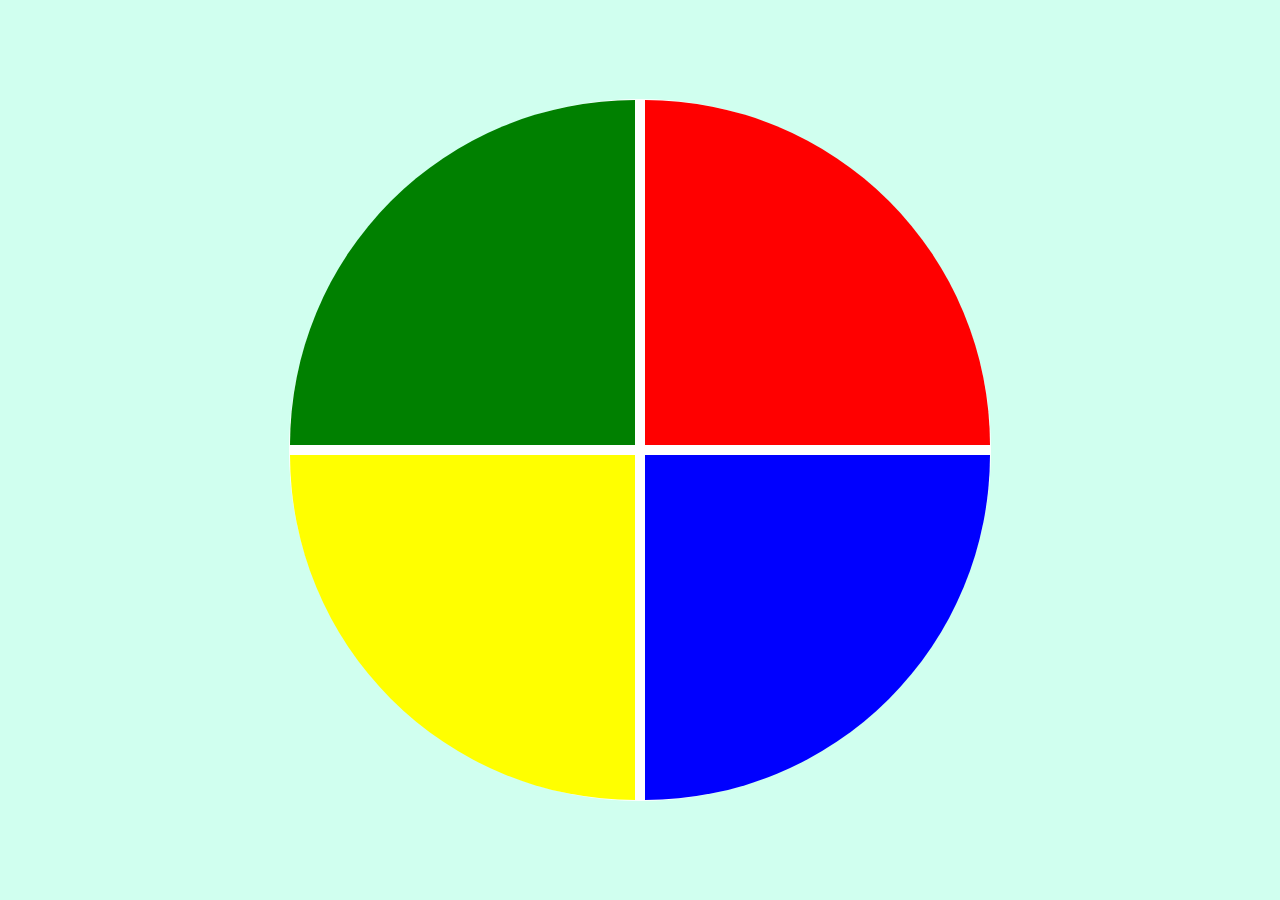
==== projeto-jogo-da-memoria-genius/index.html @ a0c6fc4b "Adicionei jogo da memoria" ====
<!DOCTYPE html>
<html lang="en">
<head>
	<meta charset="UTF-8">
	<meta http-equiv="X-UA-Compatible" content="IE=edge">
	<meta name="viewport" content="width=device-width, initial-scale=1.0">
	<link rel="stylesheet" href="style.css">
	<title>Jogo da Memória - Genius</title>
</head>
<body>
	<div class="main-game">
		<div class="genius">
			<div class="blue"></div>
			<div class="yellow"></div>
			<div class="red"></div>
			<div class="green"></div>
		</div>
	</div>
	<script type="text/javascript" src="script.js"></script>
</body>
</html>
---- projeto-jogo-da-memoria-genius/style.css ----
body {
	margin: 0;
	background-color: rgb(208,255,239);
}

.main-game {
	height: 100vh;
	width: 100vw;
	display: flex;
	justify-content: center;
	align-items: center;
}

.genius {
	display: grid;
	grid-template-areas: 'verde vermelho'
	'amarelo azul';
	grid-gap: 10px;
	border: 1px solid #ffffff;
	background-color: #ffffff;
	border-radius: 100%;
	width: 700px;
	height: 700px;
}

.blue{
	grid-area: azul;
	background-color: blue;
	border-bottom-right-radius: 100%;
}

.red{
	grid-area: vermelho;
	background-color: red;
	border-top-right-radius: 100%;
}

.yellow {
	grid-area: amarelo;
	background-color: yellow;
	border-bottom-left-radius: 100%;
}

.green {
	grid-area: verde;
	background-color: green;
	border-top-left-radius: 100%;
}

.selected {
	opacity: 0.4;
}
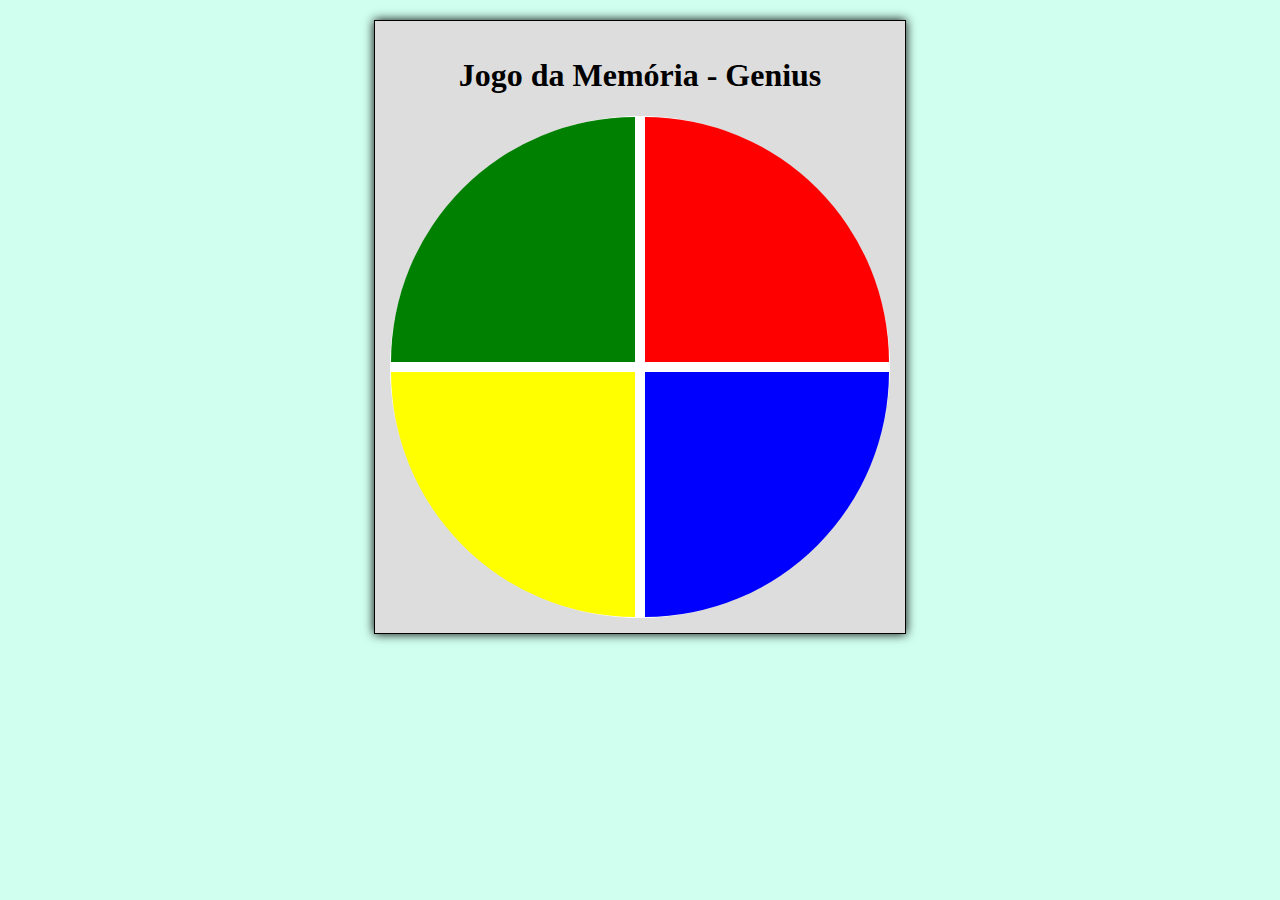
==== commit 81e5a523: "Update index.html" ====
--- a/projeto-jogo-da-memoria-genius/index.html
+++ b/projeto-jogo-da-memoria-genius/index.html
@@ -8,13 +8,16 @@
 	<title>Jogo da Memória - Genius</title>
 </head>
 <body>
-	<div class="main-game">
+	<div class="container">
+		<h1>Jogo da Memória - Genius</h1>
+		<div class="main-game">
 		<div class="genius">
 			<div class="blue"></div>
 			<div class="yellow"></div>
 			<div class="red"></div>
 			<div class="green"></div>
 		</div>
+		</div>
 	</div>
 	<script type="text/javascript" src="script.js"></script>
 </body>
--- a/projeto-jogo-da-memoria-genius/style.css
+++ b/projeto-jogo-da-memoria-genius/style.css
@@ -1,11 +1,25 @@
 body {
 	margin: 0;
 	background-color: rgb(208,255,239);
+	justify-content: center;
+	display: flex;
+	text-align: center;
+
+}
+
+.container{
+  border: 1px solid black;
+  box-shadow: 0px 0px 10px;
+  padding: 15px;
+  margin: 20px;
+	width: 500px;
+	/*height: 500px;*/
+  background-color: #ddd;
 }
 
 .main-game {
-	height: 100vh;
-	width: 100vw;
+	/*height: 100vh;
+	width: 100vw;*/
 	display: flex;
 	justify-content: center;
 	align-items: center;
@@ -19,8 +33,8 @@
 	border: 1px solid #ffffff;
 	background-color: #ffffff;
 	border-radius: 100%;
-	width: 700px;
-	height: 700px;
+	width: 500px;
+	height: 500px;
 }
 
 .blue{
@@ -51,3 +65,38 @@
 	opacity: 0.4;
 }
 
+
+@media screen and (max-width:600px){
+	.container{
+		border: 1px solid black;
+		box-shadow: 0px 0px 10px;
+		padding: 10px;
+		margin: 10px;
+		width: 450px;
+		background-color: #ddd;
+	}
+
+	.genius {
+		width: 300px;
+		height: 300px;
+	}
+
+
+}
+
+@media screen and (max-width:360px){
+	.container{
+		border: 1px solid black;
+		box-shadow: 0px 0px 10px;
+		padding: 10px;
+		margin: 10px;
+		width: 250px;
+		background-color: #ddd;
+	}
+
+	.genius {
+		width: 250px;
+		height: 250px;
+	}
+}
+
